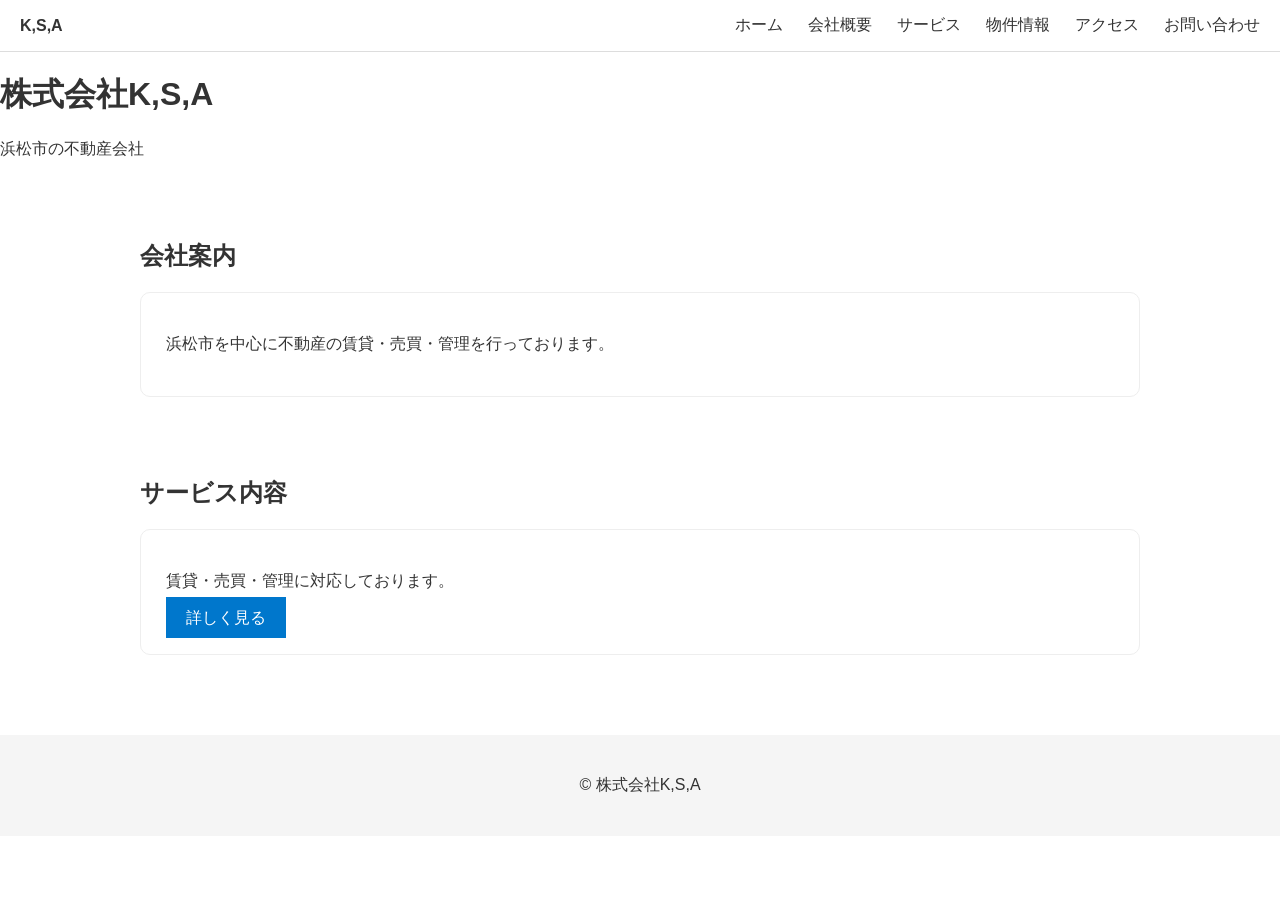
==== index.html @ 13c687a0 "Update index.html" ====
<!DOCTYPE html>
<html lang="ja">
<head>
<meta charset="UTF-8">
<meta name="viewport" content="width=device-width, initial-scale=1.0">
<title>株式会社K,S,A｜浜松市の不動産</title>
<meta name="description" content="浜松市の不動産なら株式会社K,S,A。">
<link rel="stylesheet" href="style.css">
</head>

<body>

<nav>
  <div class="logo">K,S,A</div>

  <div class="menu-btn" onclick="toggleMenu()" id="menuBtn">
    ☰
  </div>

  <div class="nav-links" id="navLinks">
    <a href="index.html" onclick="toggleMenu()">ホーム</a>
    <a href="about.html" onclick="toggleMenu()">会社概要</a>
    <a href="service.html" onclick="toggleMenu()">サービス</a>
    <a href="properties.html" onclick="toggleMenu()">物件情報</a>
    <a href="access.html" onclick="toggleMenu()">アクセス</a>
    <a href="contact.html" onclick="toggleMenu()">お問い合わせ</a>
  </div>
</nav>

<!-- ヒーロー -->
<div class="hero">
  <div class="hero-content">
    <h1>株式会社K,S,A</h1>
    <p>浜松市の不動産会社</p>
  </div>
</div>

<section>
<h2>会社案内</h2>
<div class="card fade">
<p>浜松市を中心に不動産の賃貸・売買・管理を行っております。</p>
</div>
</section>

<section>
<h2>サービス内容</h2>
<div class="card fade">
<p>賃貸・売買・管理に対応しております。</p>
<a class="btn" href="service.html">詳しく見る</a>
</div>
</section>

<footer>© 株式会社K,S,A</footer>

<script>
// フェード
const els=document.querySelectorAll('.fade');
const obs=new IntersectionObserver(e=>{
  e.forEach(x=>{
    if(x.isIntersecting) x.target.classList.add('show')
  })
});
els.forEach(el=>obs.observe(el));

// スクロールナビ影
window.addEventListener('scroll',()=>{
  const nav=document.querySelector('nav');
  if(window.scrollY>50){nav.classList.add('scrolled')}
  else{nav.classList.remove('scrolled')}
});

// メニュー開閉
function toggleMenu() {
  const nav = document.getElementById("navLinks");
  const btn = document.getElementById("menuBtn");

  nav.classList.toggle("active");

  if(nav.classList.contains("active")){
    btn.innerHTML = "×";
  } else {
    btn.innerHTML = "☰";
  }
}

// 外クリックで閉じる
document.addEventListener("click", function(e){
  const nav = document.getElementById("navLinks");
  const btn = document.getElementById("menuBtn");

  if (!nav.contains(e.target) && !btn.contains(e.target)) {
    nav.classList.remove("active");
    btn.innerHTML = "☰";
  }
});
</script>

</body>
</html>
---- style.css ----
body {
  margin: 0;
  font-family: "Helvetica Neue", Arial, sans-serif;
  background: #ffffff;
  color: #333;
}

/* ナビ全体 */
nav {
  display: flex;
  justify-content: space-between;
  align-items: center;
  padding: 15px 20px;
  background: #fff;
  border-bottom: 1px solid #ddd;
  position: sticky;
  top: 0;
  z-index: 1000;
}

/* ロゴ */
.logo {
  font-weight: bold;
}

/* メニュー */
.nav-links {
  display: flex;
  gap: 25px;
}

.nav-links a {
  text-decoration: none;
  color: #333;
}

/* ハンバーガー */
.menu-btn {
  display: none;
  font-size: 24px;
  cursor: pointer;
}

/* スマホ */
@media(max-width:768px){

  .menu-btn {
    display: block;
  }

  .nav-links {
    position: fixed;
    top: 0;
    right: -100%;
    width: 70%;
    height: 100%;
    background: #fff;
    flex-direction: column;
    padding: 80px 20px;
    gap: 20px;
    transition: 0.3s;
  }

  .nav-links.active {
    right: 0;
  }
}

/* その他そのまま */
section {
  max-width: 1000px;
  margin: 80px auto;
  padding: 0 20px;
}

.card {
  background: #fff;
  border: 1px solid #eee;
  padding: 25px;
  border-radius: 10px;
  margin-top: 20px;
}

.btn {
  background: #0077cc;
  color: white;
  padding: 12px 20px;
  text-decoration: none;
}

footer {
  text-align: center;
  padding: 40px;
  background: #f5f5f5;
}
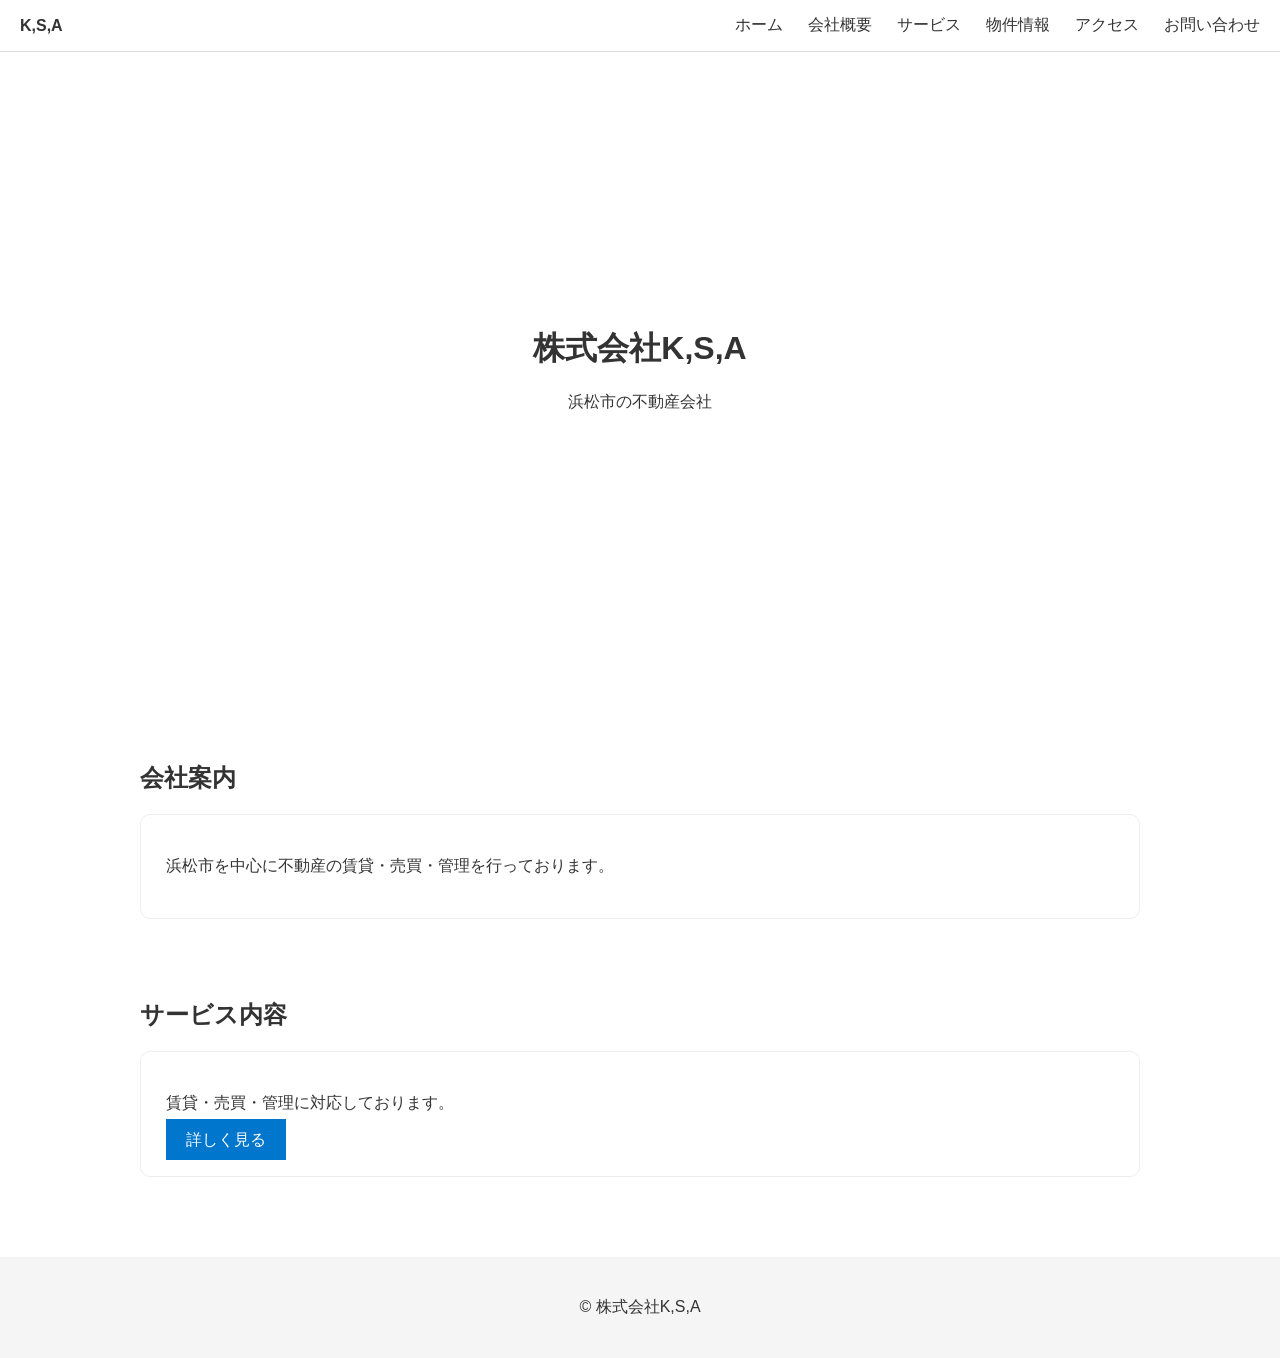
==== commit 540708d2: "Update index.html" ====
--- a/index.html
+++ b/index.html
@@ -9,7 +9,7 @@
 </head>
 
 <body>
-
+<div class="overlay" id="overlay" onclick="toggleMenu()"></div>
 <nav>
   <div class="logo">K,S,A</div>
 
--- a/style.css
+++ b/style.css
@@ -5,25 +5,29 @@
   color: #333;
 }
 
-/* ナビ全体 */
+/* ナビ */
 nav {
   display: flex;
   justify-content: space-between;
   align-items: center;
   padding: 15px 20px;
-  background: #fff;
+  background: rgba(255,255,255,0.9);
+  backdrop-filter: blur(10px);
   border-bottom: 1px solid #ddd;
   position: sticky;
   top: 0;
   z-index: 1000;
 }
 
-/* ロゴ */
+nav.scrolled {
+  box-shadow: 0 2px 10px rgba(0,0,0,0.1);
+}
+
 .logo {
   font-weight: bold;
 }
 
-/* メニュー */
+/* メニュー（PC） */
 .nav-links {
   display: flex;
   gap: 25px;
@@ -37,8 +41,33 @@
 /* ハンバーガー */
 .menu-btn {
   display: none;
-  font-size: 24px;
+  font-size: 26px;
   cursor: pointer;
+
+  /* ←これが超重要（修正済み） */
+  position: fixed;
+  top: 15px;
+  right: 20px;
+  z-index: 1200;
+}
+
+/* オーバーレイ（背景暗くする） */
+.overlay {
+  position: fixed;
+  top: 0;
+  left: 0;
+  width: 100%;
+  height: 100%;
+  background: rgba(0,0,0,0.4);
+  opacity: 0;
+  visibility: hidden;
+  transition: 0.3s;
+  z-index: 900;
+}
+
+.overlay.active {
+  opacity: 1;
+  visibility: visible;
 }
 
 /* スマホ */
@@ -52,13 +81,16 @@
     position: fixed;
     top: 0;
     right: -100%;
-    width: 70%;
+    width: 75%;
     height: 100%;
     background: #fff;
     flex-direction: column;
-    padding: 80px 20px;
-    gap: 20px;
-    transition: 0.3s;
+    padding: 80px 25px;
+    gap: 25px;
+
+    /* スライド強化 */
+    transition: right 0.4s ease;
+    z-index: 1000;
   }
 
   .nav-links.active {
@@ -66,13 +98,29 @@
   }
 }
 
-/* その他そのまま */
+/* ヒーロー */
+.hero {
+  height: 70vh;
+  background: url("images/hero.jpg") center/cover no-repeat;
+  display: flex;
+  align-items: center;
+  justify-content: center;
+}
+
+.hero-content {
+  background: rgba(255,255,255,0.7);
+  padding: 20px;
+  text-align: center;
+}
+
+/* セクション */
 section {
   max-width: 1000px;
   margin: 80px auto;
   padding: 0 20px;
 }
 
+/* カード */
 .card {
   background: #fff;
   border: 1px solid #eee;
@@ -81,6 +129,7 @@
   margin-top: 20px;
 }
 
+/* ボタン */
 .btn {
   background: #0077cc;
   color: white;
@@ -88,6 +137,18 @@
   text-decoration: none;
 }
 
+/* フェード */
+.fade {
+  opacity: 0;
+  transform: translateY(30px);
+  transition: 1s;
+}
+.fade.show {
+  opacity: 1;
+  transform: translateY(0);
+}
+
+/* フッター */
 footer {
   text-align: center;
   padding: 40px;
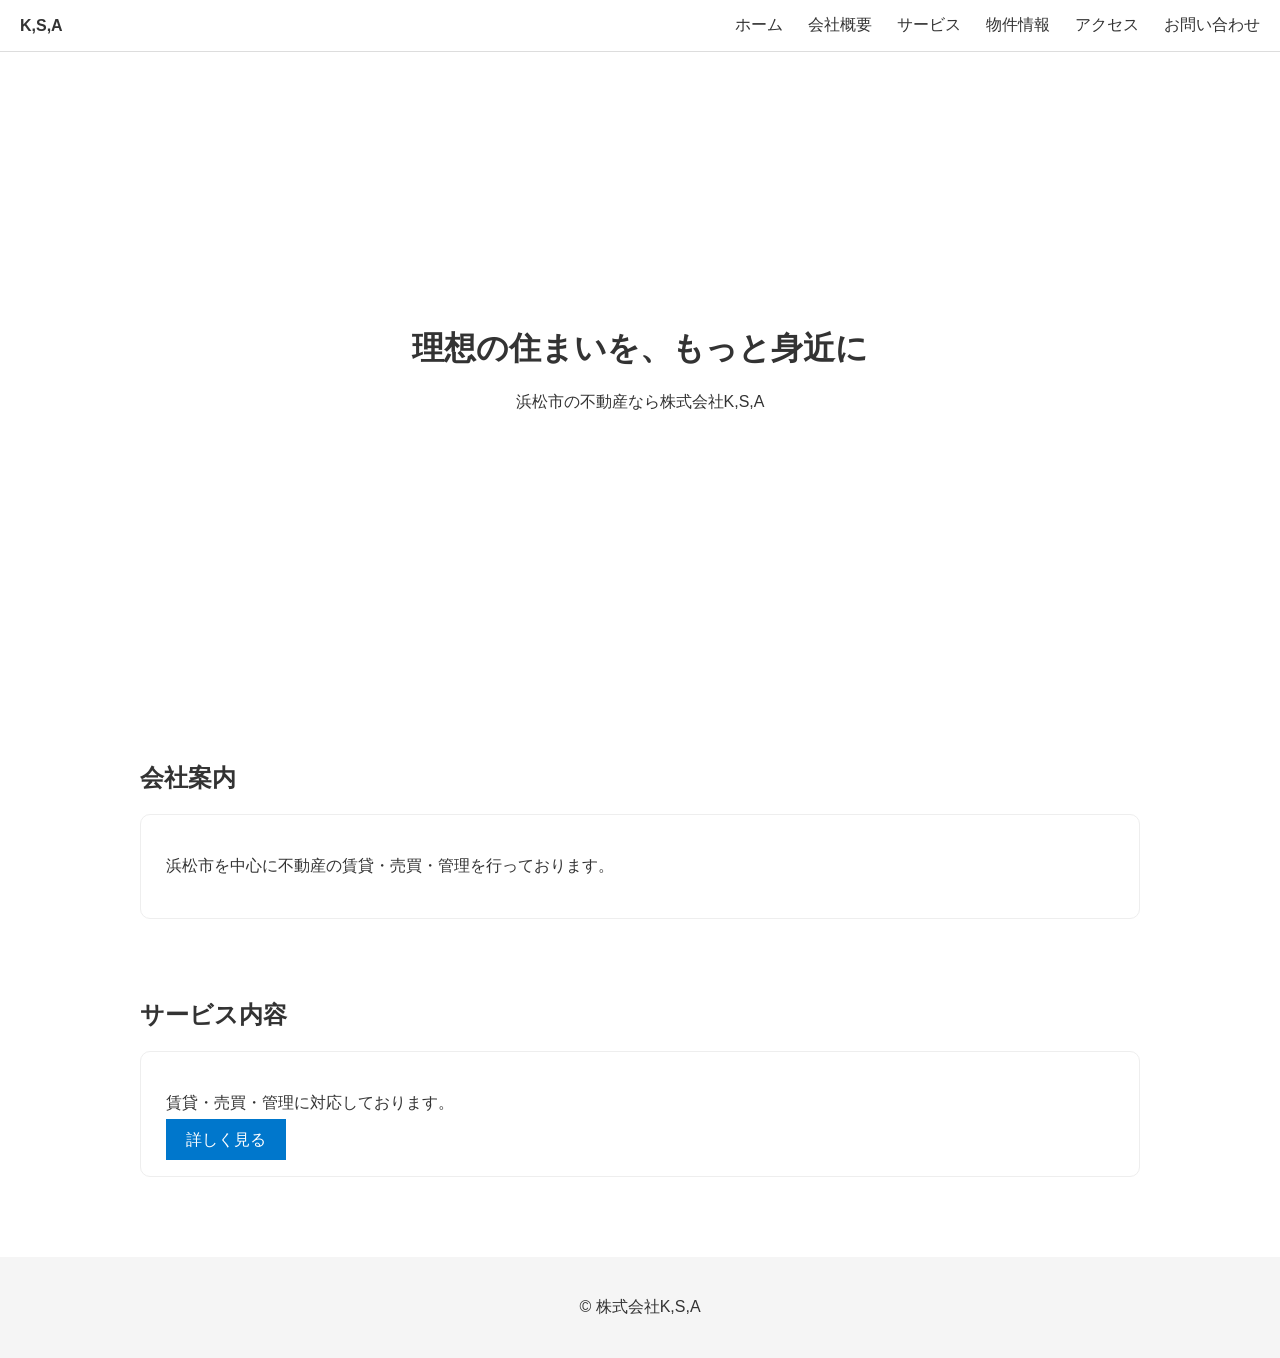
==== commit 38bd5b2f: "Update index.html" ====
--- a/index.html
+++ b/index.html
@@ -30,8 +30,8 @@
 <!-- ヒーロー -->
 <div class="hero">
   <div class="hero-content">
-    <h1>株式会社K,S,A</h1>
-    <p>浜松市の不動産会社</p>
+   <h1>理想の住まいを、もっと身近に</h1>
+   <p>浜松市の不動産なら株式会社K,S,A</p>
   </div>
 </div>
 
@@ -73,8 +73,10 @@
 function toggleMenu() {
   const nav = document.getElementById("navLinks");
   const btn = document.getElementById("menuBtn");
+  const overlay = document.getElementById("overlay");
 
   nav.classList.toggle("active");
+  overlay.classList.toggle("active");
 
   if(nav.classList.contains("active")){
     btn.innerHTML = "×";
@@ -87,9 +89,11 @@
 document.addEventListener("click", function(e){
   const nav = document.getElementById("navLinks");
   const btn = document.getElementById("menuBtn");
+  const overlay = document.getElementById("overlay");
 
   if (!nav.contains(e.target) && !btn.contains(e.target)) {
     nav.classList.remove("active");
+    overlay.classList.remove("active");
     btn.innerHTML = "☰";
   }
 });
--- a/style.css
+++ b/style.css
@@ -154,3 +154,41 @@
   padding: 40px;
   background: #f5f5f5;
 }
+/* ===== 会社概要テーブル ===== */
+.company-table {
+  width: 100%;
+  border-collapse: collapse;
+  margin-top: 20px;
+}
+
+.company-table th {
+  width: 30%;
+  text-align: left;
+  padding: 15px;
+  background: #f5f5f5;
+  border-bottom: 1px solid #ddd;
+}
+
+.company-table td {
+  padding: 15px;
+  border-bottom: 1px solid #ddd;
+}
+
+.company-table tr:hover {
+  background: #fafafa;
+}
+
+/* スマホ対応 */
+@media(max-width:768px){
+  .company-table th,
+  .company-table td {
+    display: block;
+    width: 100%;
+  }
+
+  .company-table th {
+    background: none;
+    font-weight: bold;
+    padding-top: 20px;
+  }
+}
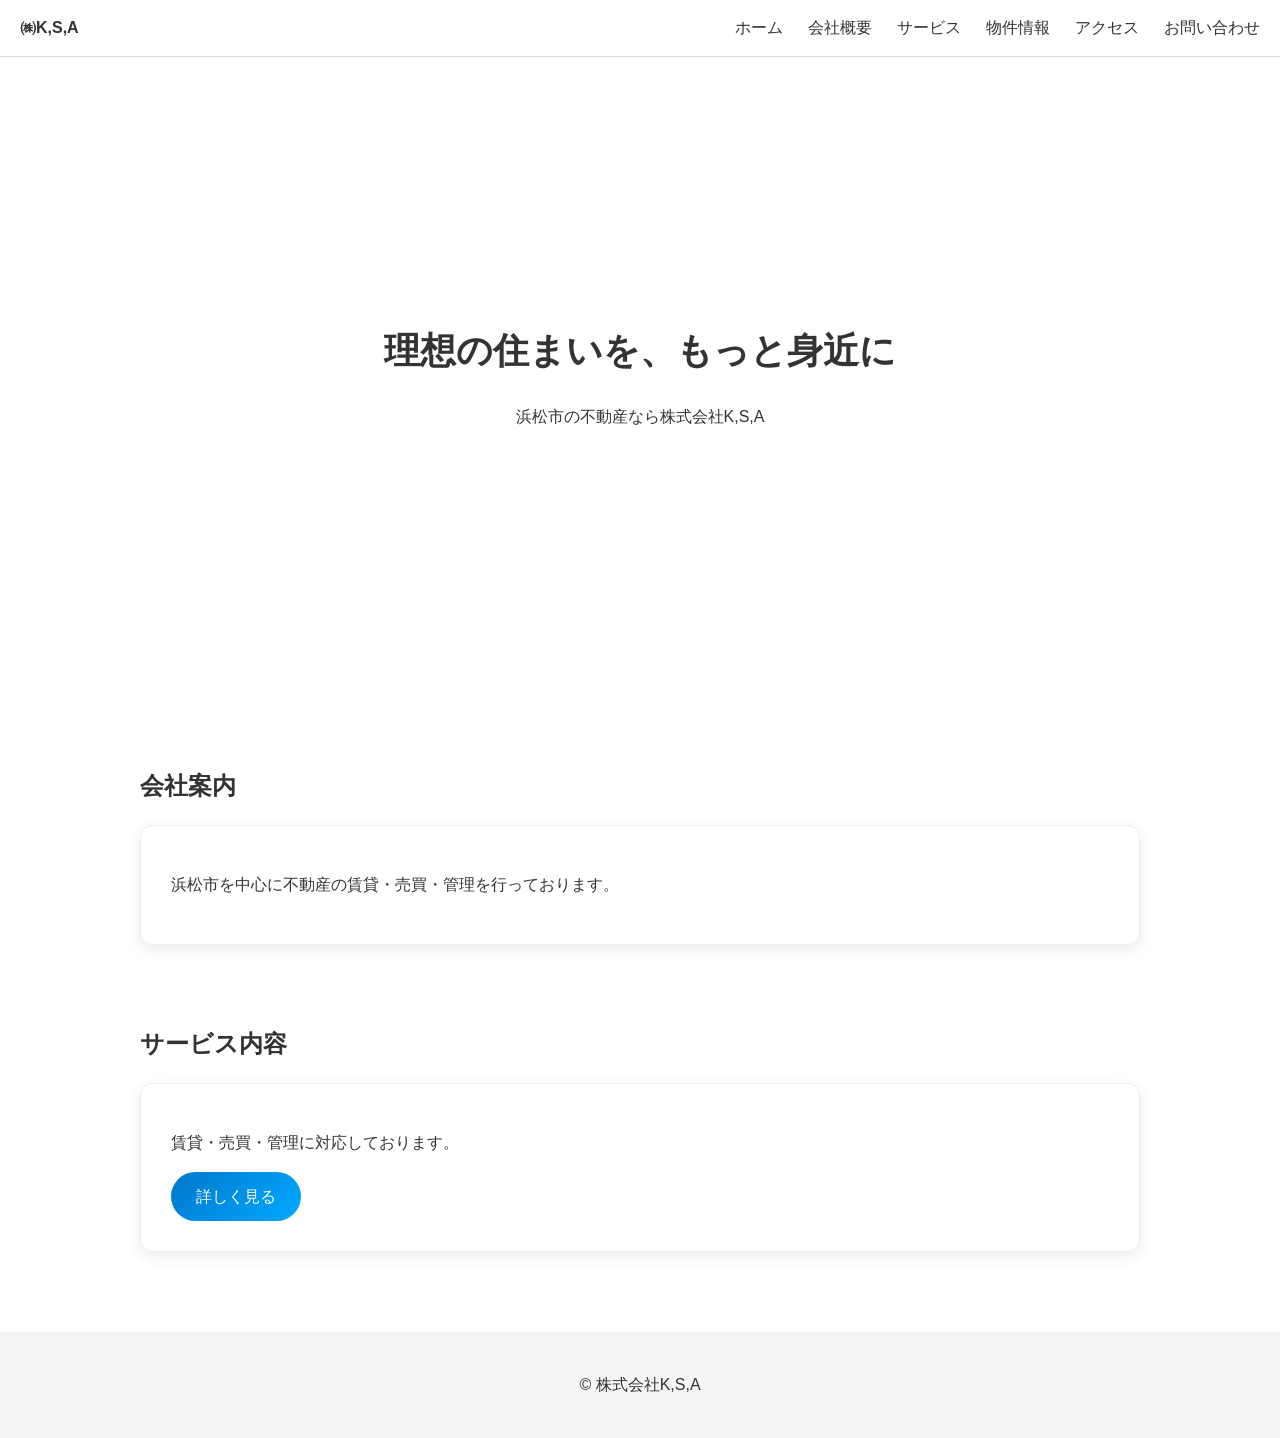
==== commit a499292a: "Update index.html" ====
--- a/index.html
+++ b/index.html
@@ -11,7 +11,7 @@
 <body>
 <div class="overlay" id="overlay" onclick="toggleMenu()"></div>
 <nav>
-  <div class="logo">K,S,A</div>
+  <div class="logo">㈱K,S,A</div>
 
   <div class="menu-btn" onclick="toggleMenu()" id="menuBtn">
     ☰
--- a/style.css
+++ b/style.css
@@ -78,21 +78,31 @@
   }
 
   .nav-links {
-    position: fixed;
-    top: 0;
-    right: -100%;
-    width: 75%;
-    height: 100%;
-    background: #fff;
-    flex-direction: column;
-    padding: 80px 25px;
-    gap: 25px;
-
-    /* スライド強化 */
-    transition: right 0.4s ease;
-    z-index: 1000;
-  }
-
+  position: fixed;
+  top: 0;
+  right: -100%;
+  width: 75%;
+  height: 100vh; /* ←ここ重要 */
+
+  background: #ffffff; /* ←まずは完全白でOK */
+  
+  display: flex;
+  flex-direction: column;
+  padding: 100px 25px 40px; /* 上を広げる */
+
+  gap: 25px;
+  transition: right 0.4s ease;
+  z-index: 1000;
+}
+  .nav-links a {
+  background: #fff;
+}
+.nav-links a {
+  font-weight: bold;
+  font-size: 16px;
+  border-bottom: 1px solid #eee;
+  padding-bottom: 10px;
+}
   .nav-links.active {
     right: 0;
   }
@@ -192,3 +202,83 @@
     padding-top: 20px;
   }
 }
+.hero h1 {
+  font-size: 36px;
+  animation: fadeUp 1s ease;
+}
+
+@keyframes fadeUp {
+  from {
+    opacity: 0;
+    transform: translateY(20px);
+  }
+  to {
+    opacity: 1;
+    transform: translateY(0);
+  }
+}
+form {
+  display: flex;
+  flex-direction: column;
+  gap: 15px;
+}
+
+input, textarea {
+  padding: 12px;
+  border: 1px solid #ccc;
+  border-radius: 5px;
+  font-size: 14px;
+}
+
+button {
+  border: none;
+  cursor: pointer;
+}
+/* ===== 全体をワンランク上に ===== */
+body {
+  font-family: "Helvetica Neue", sans-serif;
+  line-height: 1.6;
+}
+
+/* ボタン強化 */
+.btn {
+  background: linear-gradient(135deg, #0077cc, #00aaff);
+  color: #fff;
+  padding: 12px 25px;
+  border-radius: 30px;
+  transition: 0.3s;
+  display: inline-block;
+}
+
+.btn:hover {
+  transform: translateY(-3px);
+  opacity: 0.9;
+}
+
+/* カード強化 */
+.card {
+  border-radius: 12px;
+  padding: 30px;
+  background: #fff;
+  box-shadow: 0 5px 15px rgba(0,0,0,0.08);
+}
+
+/* フェード強化 */
+.fade {
+  opacity: 0;
+  transform: translateY(40px) scale(0.95);
+  transition: 0.6s;
+}
+
+.fade.show {
+  opacity: 1;
+  transform: translateY(0) scale(1);
+}
+
+/* フッター */
+footer {
+  text-align: center;
+  padding: 40px;
+  background: #f5f5f5;
+  margin-top: 50px;
+}
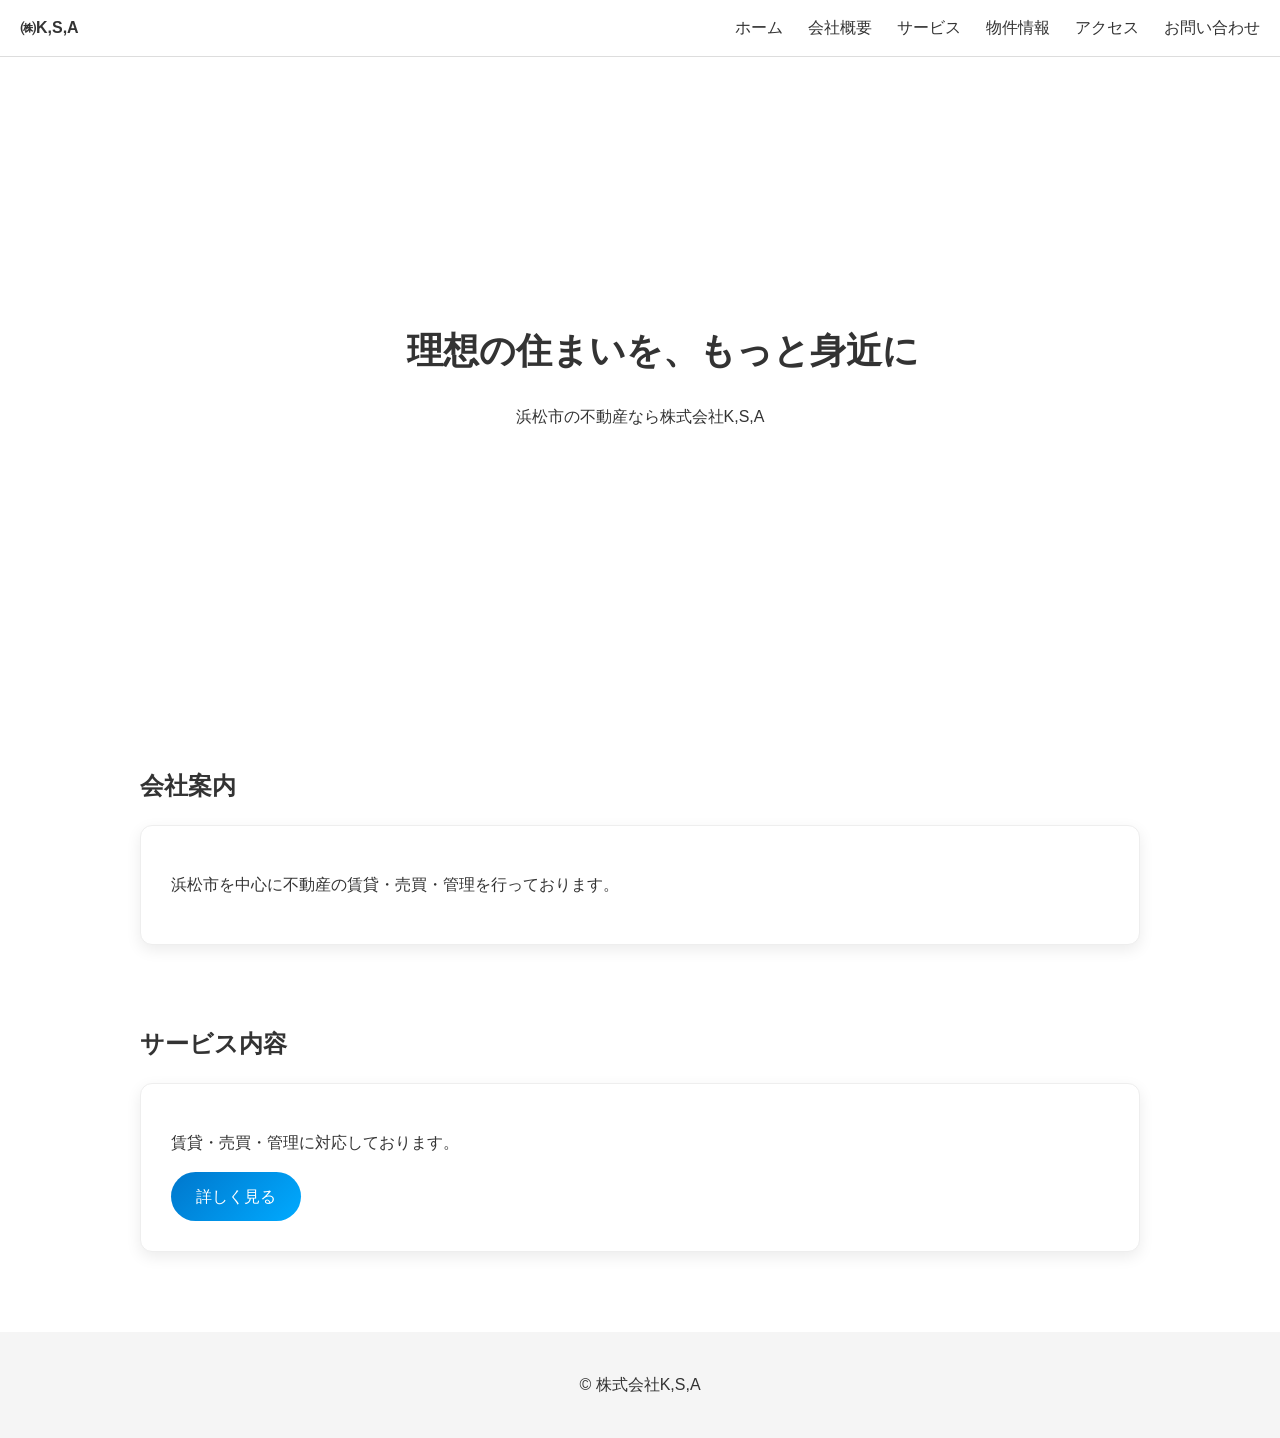
==== commit 2aced30b: "Update index.html" ====
--- a/index.html
+++ b/index.html
@@ -30,7 +30,9 @@
 <!-- ヒーロー -->
 <div class="hero">
   <div class="hero-content">
-   <h1>理想の住まいを、もっと身近に</h1>
+   <h1>
+ 　 理想の住まいを、<span class="sp-break"></span>もっと身近に
+　 </h1>
    <p>浜松市の不動産なら株式会社K,S,A</p>
   </div>
 </div>
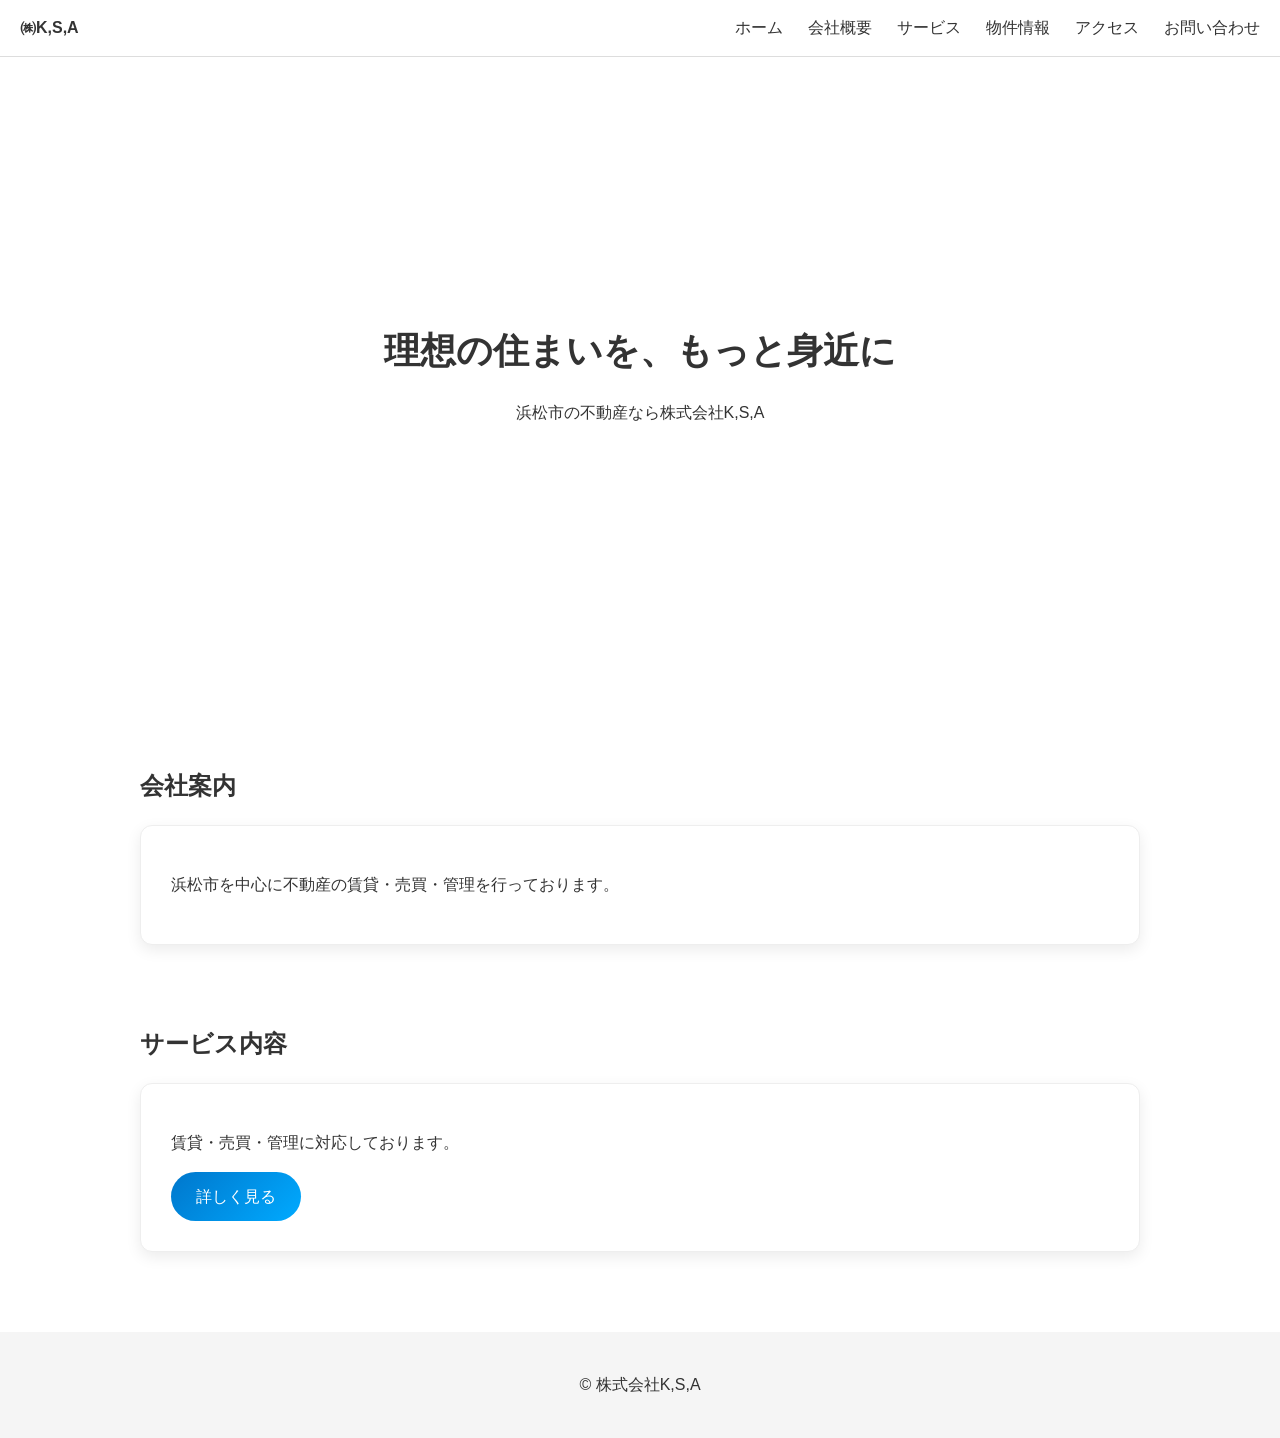
==== commit ae6b9cc9: "Update index.html" ====
--- a/index.html
+++ b/index.html
@@ -30,9 +30,7 @@
 <!-- ヒーロー -->
 <div class="hero">
   <div class="hero-content">
-   <h1>
- 　 理想の住まいを、<span class="sp-break"></span>もっと身近に
-　 </h1>
+   <h1>理想の住まいを、<span class="sp-break"></span>もっと身近に</h1>
    <p>浜松市の不動産なら株式会社K,S,A</p>
   </div>
 </div>
--- a/style.css
+++ b/style.css
@@ -282,3 +282,29 @@
   background: #f5f5f5;
   margin-top: 50px;
 }
+.sp-break {
+  display: none;
+}
+
+@media(max-width:768px){
+  .sp-break {
+    display: block;
+  }
+}
+.hero {
+  display: flex;
+  align-items: center;
+  justify-content: center;
+  text-align: center;
+}
+
+.hero-content {
+  max-width: 600px;
+  margin: 0 auto;
+  padding: 20px;
+}
+
+.hero h1 {
+  text-align: center;
+  line-height: 1.4;
+}
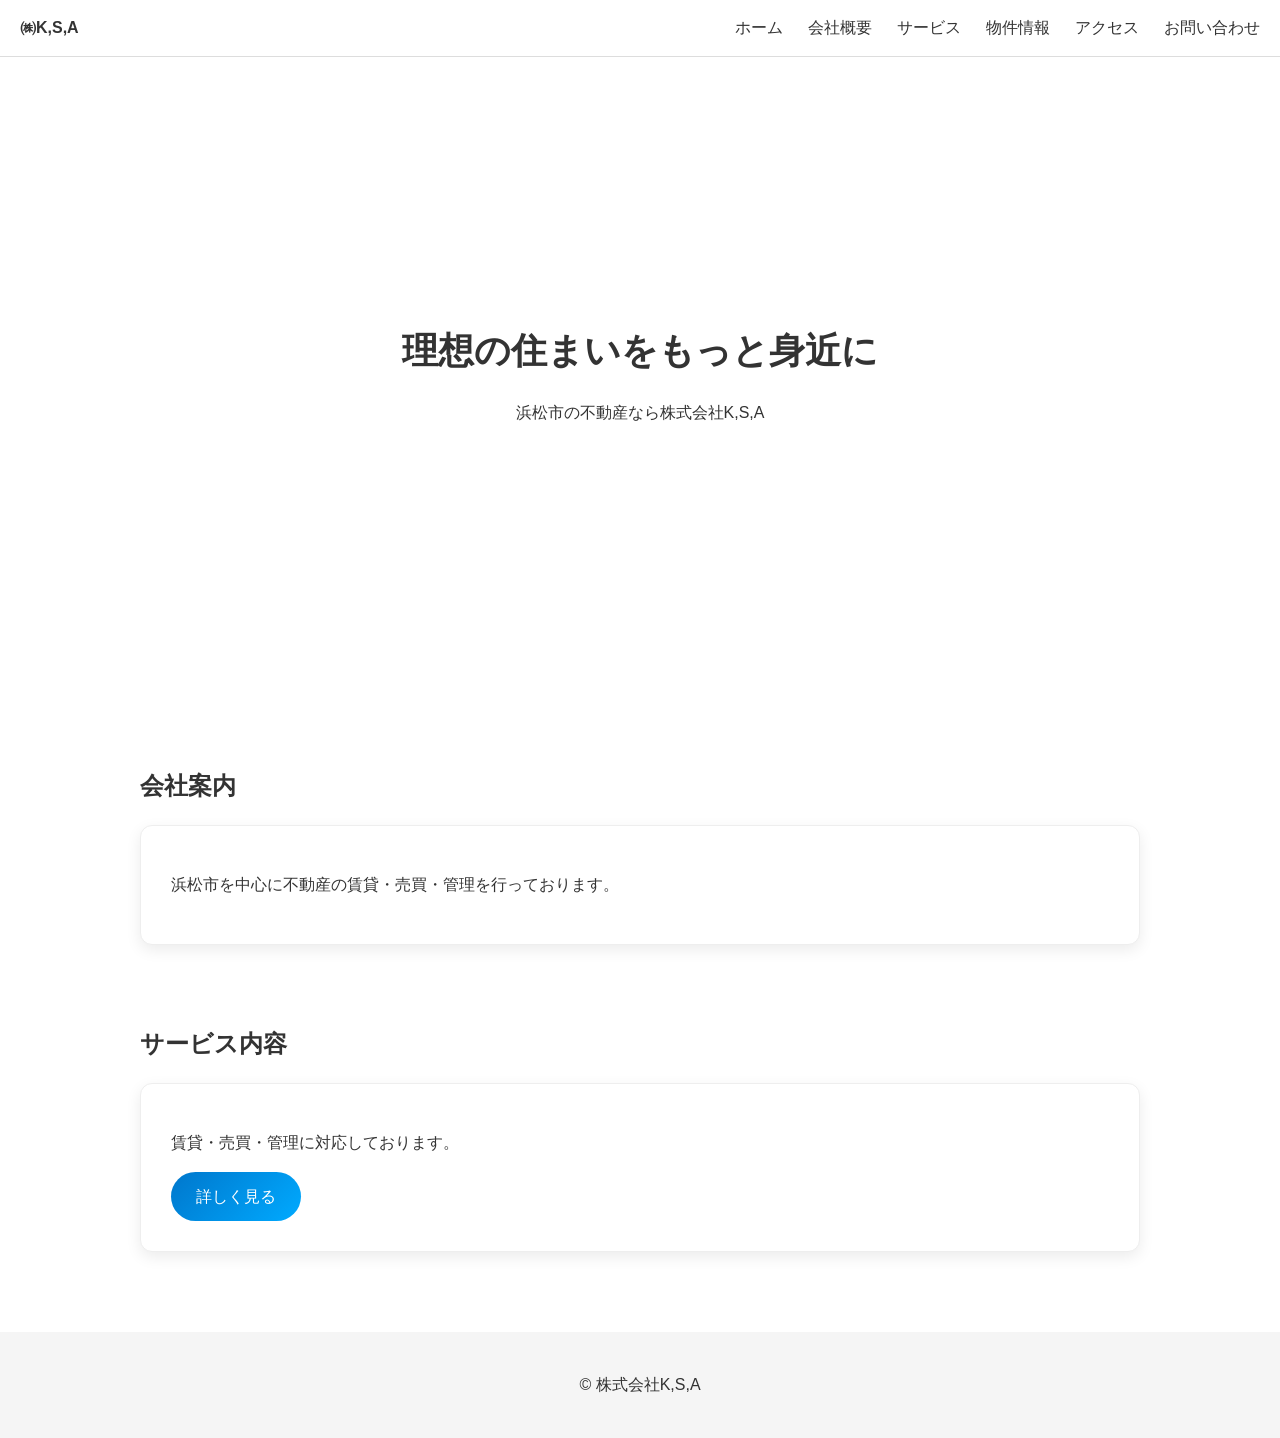
==== commit 0ebfa2a7: "Update index.html" ====
--- a/index.html
+++ b/index.html
@@ -30,7 +30,7 @@
 <!-- ヒーロー -->
 <div class="hero">
   <div class="hero-content">
-   <h1>理想の住まいを、<span class="sp-break"></span>もっと身近に</h1>
+   <h1>理想の住まいを<span class="sp-break"></span>もっと身近に</h1>
    <p>浜松市の不動産なら株式会社K,S,A</p>
   </div>
 </div>
